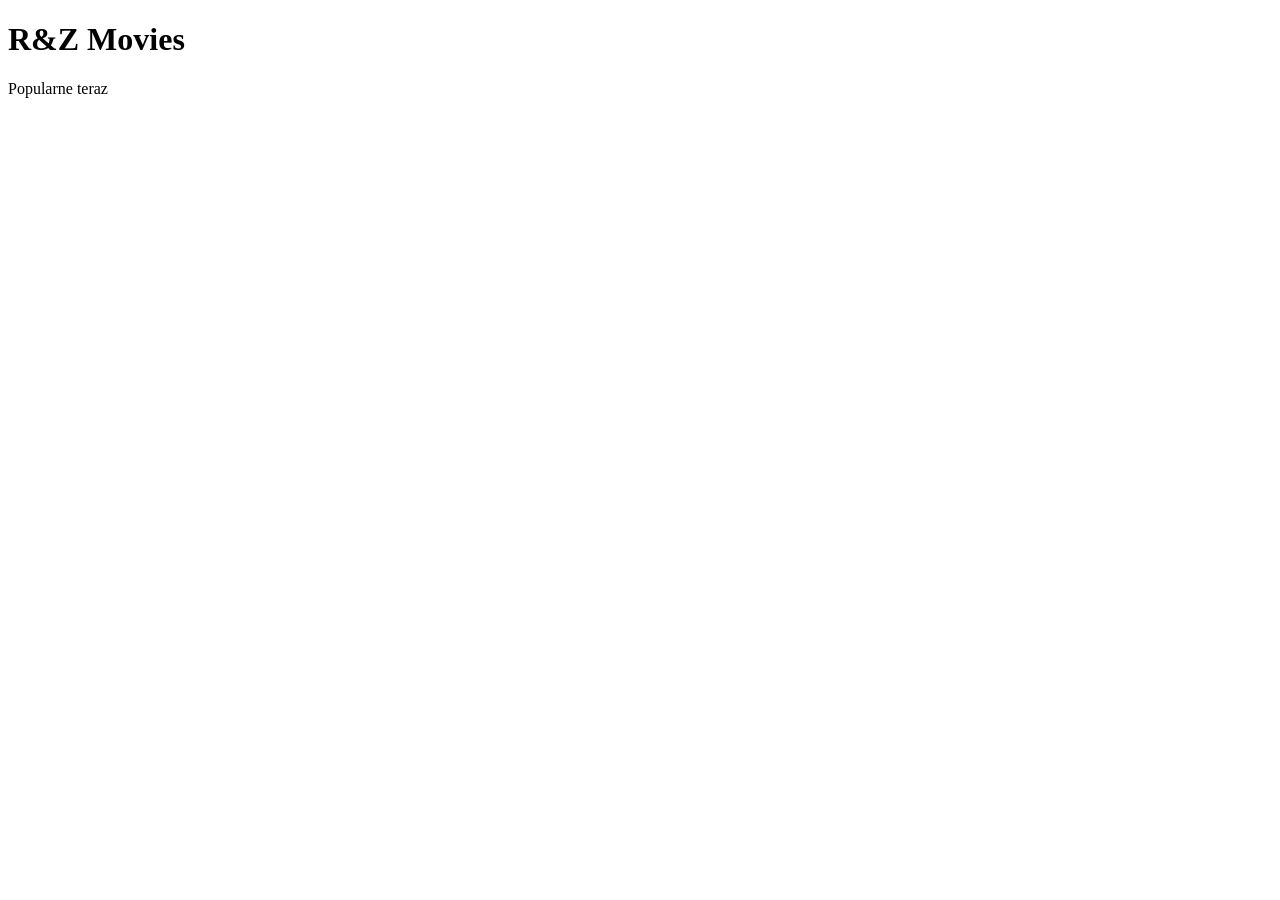
==== index.html @ b8971dea "test" ====
<!DOCTYPE html>
<html lang="pl-PL">
<head>
    <meta charset="UTF-8">
    <meta http-equiv="X-UA-Compatible" content="IE=edge">
    <meta name="viewport" content="width=device-width, initial-scale=1.0">
    <title>R&Z Movies</title>
</head>
<body>
    <h1>R&Z Movies</h1>
    <p>Popularne teraz</p>
</body>
</html>
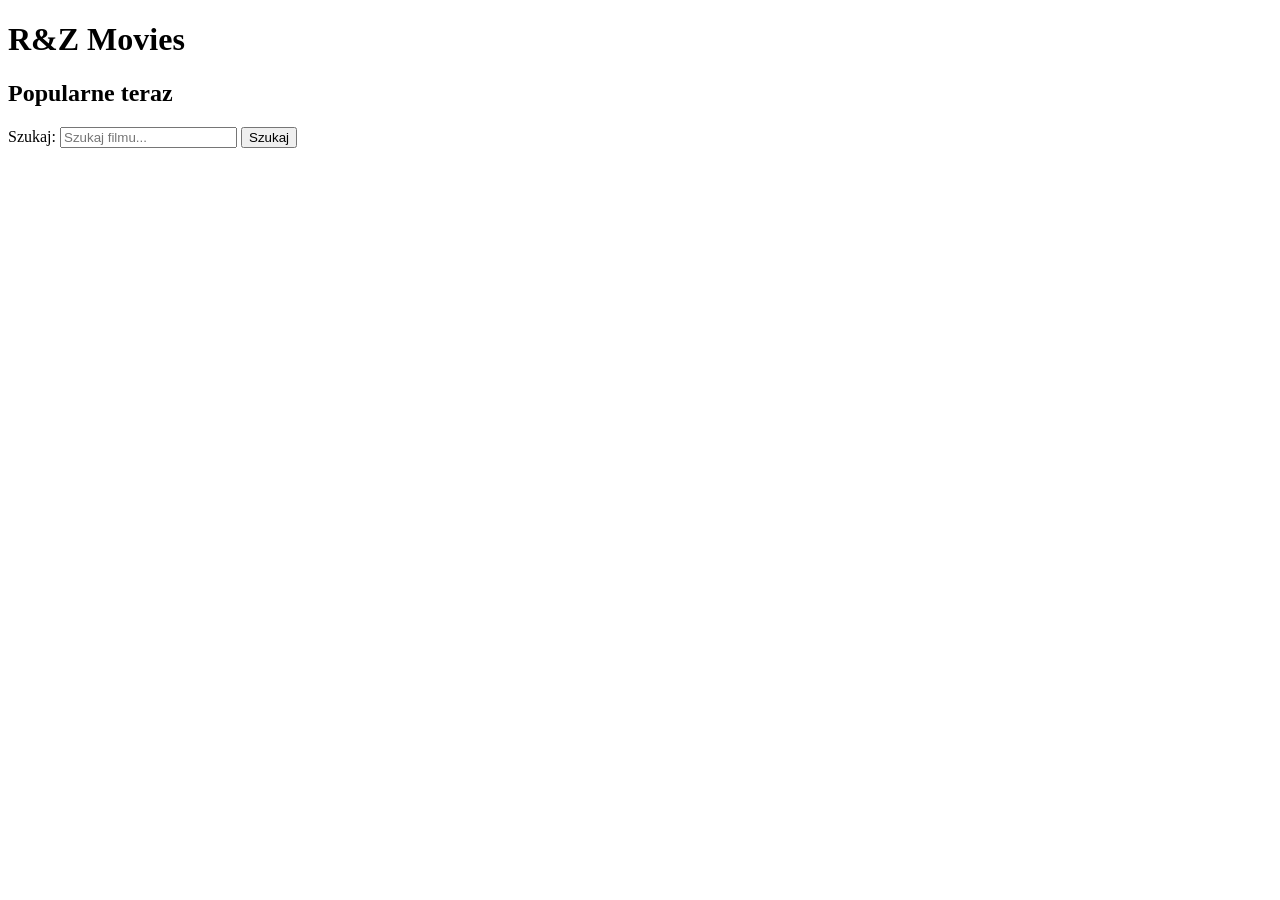
==== commit ec1b88d9: "Dodanie przycisku szukaj" ====
--- a/index.html
+++ b/index.html
@@ -5,9 +5,15 @@
     <meta http-equiv="X-UA-Compatible" content="IE=edge">
     <meta name="viewport" content="width=device-width, initial-scale=1.0">
     <title>R&Z Movies</title>
+    <link rel="stylesheet" href="css/style.css">
 </head>
 <body>
     <h1>R&Z Movies</h1>
-    <p>Popularne teraz</p>
+    <h2>Popularne teraz</h2>
+    <form action="/search" method="get">
+        <label for="search">Szukaj:</label>
+        <input type="search" id="search" name="q" placeholder="Szukaj filmu...">
+        <button type="submit">Szukaj</button>
+</form>
 </body>
 </html>
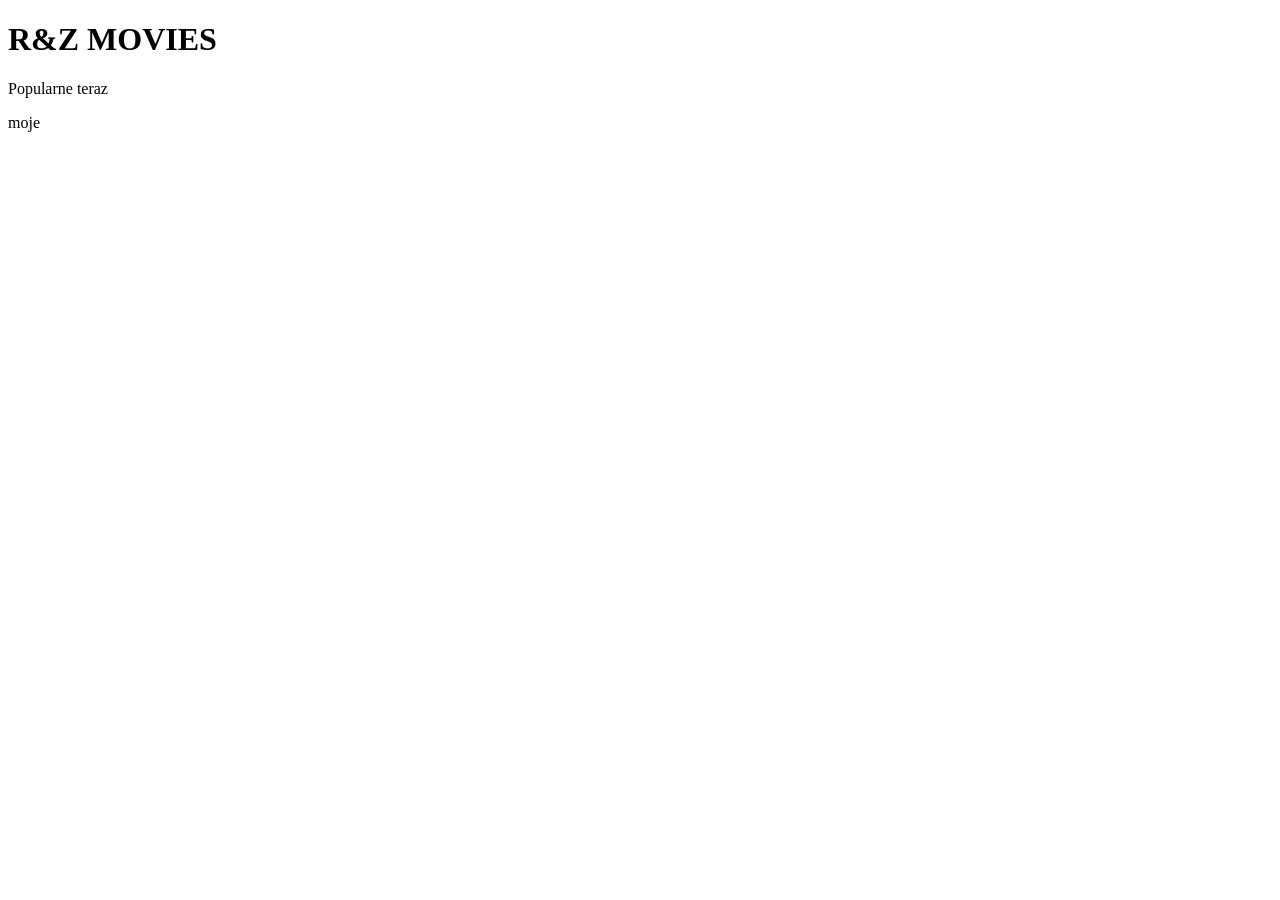
==== commit 2d5df377: "Update index.html" ====
--- a/index.html
+++ b/index.html
@@ -4,16 +4,15 @@
     <meta charset="UTF-8">
     <meta http-equiv="X-UA-Compatible" content="IE=edge">
     <meta name="viewport" content="width=device-width, initial-scale=1.0">
+    <link rel="stylesheet" href="css/style.css">
     <title>R&Z Movies</title>
-    <link rel="stylesheet" href="css/style.css">
 </head>
 <body>
-    <h1>R&Z Movies</h1>
-    <h2>Popularne teraz</h2>
-    <form action="/search" method="get">
-        <label for="search">Szukaj:</label>
-        <input type="search" id="search" name="q" placeholder="Szukaj filmu...">
-        <button type="submit">Szukaj</button>
-</form>
+    <h1>R&Z MOVIES</h1> 
+    <p>Popularne teraz</p>
+    <p>moje</p>
+    
+    
+
 </body>
 </html>
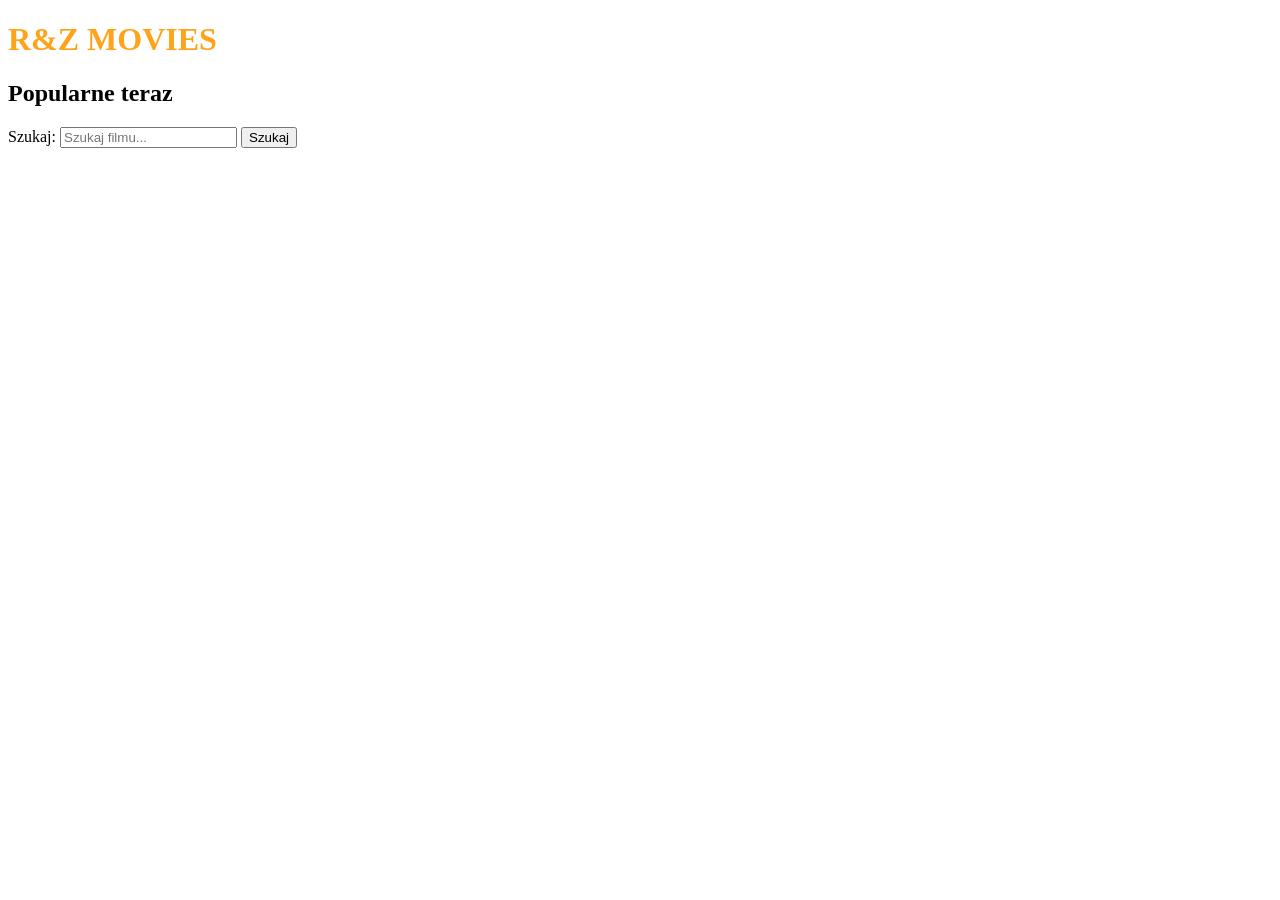
==== commit 7405f5b1: "Merge branch 'main' into Dawid" ====
--- a/index.html
+++ b/index.html
@@ -6,13 +6,15 @@
     <meta name="viewport" content="width=device-width, initial-scale=1.0">
     <link rel="stylesheet" href="css/style.css">
     <title>R&Z Movies</title>
+    <link rel="stylesheet" href="css/style.css">
 </head>
 <body>
     <h1>R&Z MOVIES</h1> 
-    <p>Popularne teraz</p>
-    <p>moje</p>
-    
-    
-
+    <h2>Popularne teraz</h2>
+    <form action="/search" method="get">
+        <label for="search">Szukaj:</label>
+        <input type="search" id="search" name="q" placeholder="Szukaj filmu...">
+        <button type="submit">Szukaj</button>
+</form>
 </body>
 </html>
--- a/css/style.css
+++ b/css/style.css
@@ -0,0 +1,4 @@
+h1{
+    color: rgba(255, 163, 26);
+    
+}
--- a/css/style.css
+++ b/css/style.css
@@ -0,0 +1,4 @@
+h1{
+    color: rgba(255, 163, 26);
+    
+}
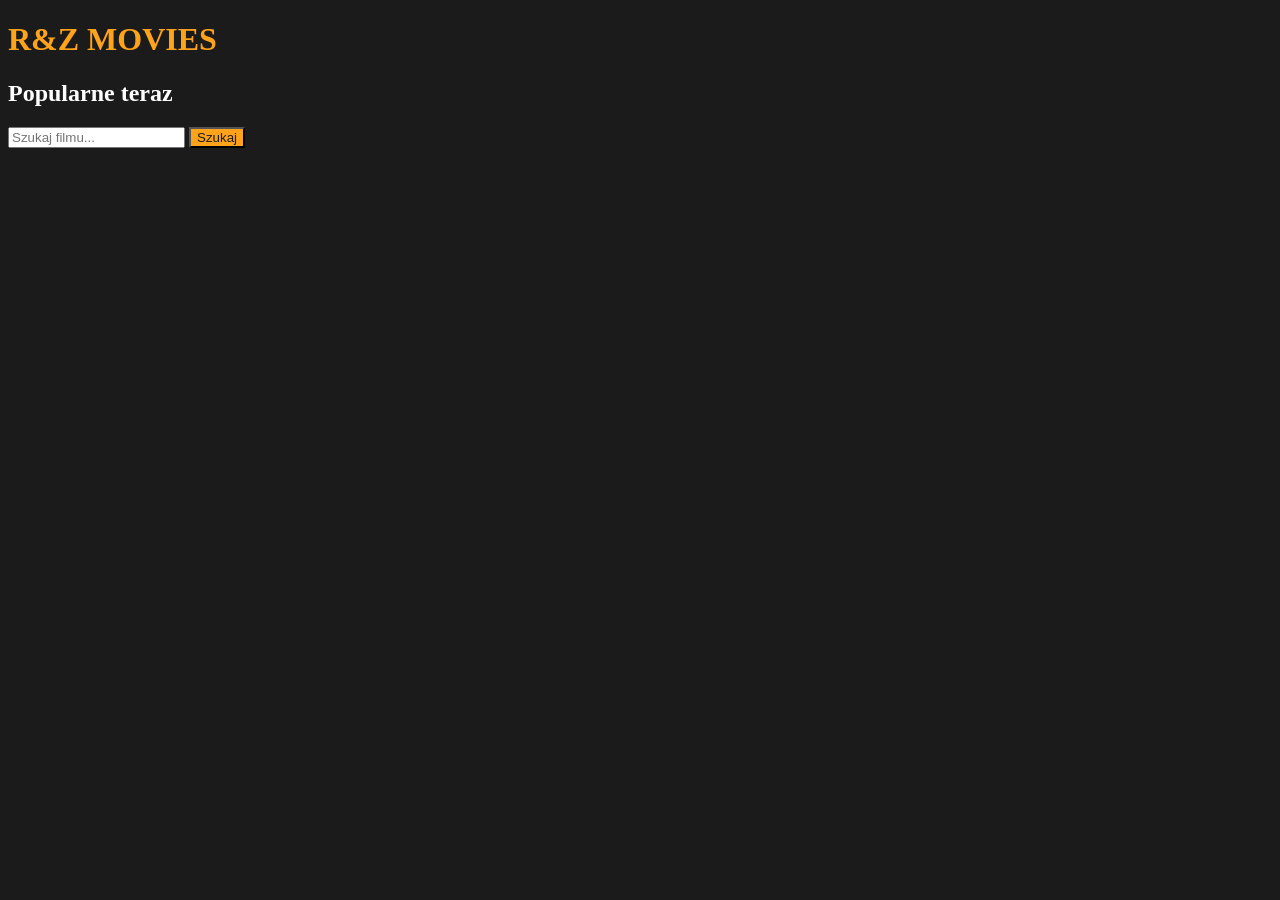
==== commit 8419fbbb: "zmiany 3" ====
--- a/index.html
+++ b/index.html
@@ -12,7 +12,6 @@
     <h1>R&Z MOVIES</h1> 
     <h2>Popularne teraz</h2>
     <form action="/search" method="get">
-        <label for="search">Szukaj:</label>
         <input type="search" id="search" name="q" placeholder="Szukaj filmu...">
         <button type="submit">Szukaj</button>
 </form>
--- a/css/style.css
+++ b/css/style.css
@@ -1,4 +1,16 @@
 h1{
     color: rgba(255, 163, 26);
-    
+}
+h2{
+    color: white;
+}
+button{
+    background-color:rgba(255, 163, 26) ;
+    color:rgba(27,27,27) ;
+}
+form{
+    align-items: right;
+}
+body{
+    background-color: rgba(27,27,27);
 }
--- a/css/style.css
+++ b/css/style.css
@@ -1,4 +1,16 @@
 h1{
     color: rgba(255, 163, 26);
-    
+}
+h2{
+    color: white;
+}
+button{
+    background-color:rgba(255, 163, 26) ;
+    color:rgba(27,27,27) ;
+}
+form{
+    align-items: right;
+}
+body{
+    background-color: rgba(27,27,27);
 }
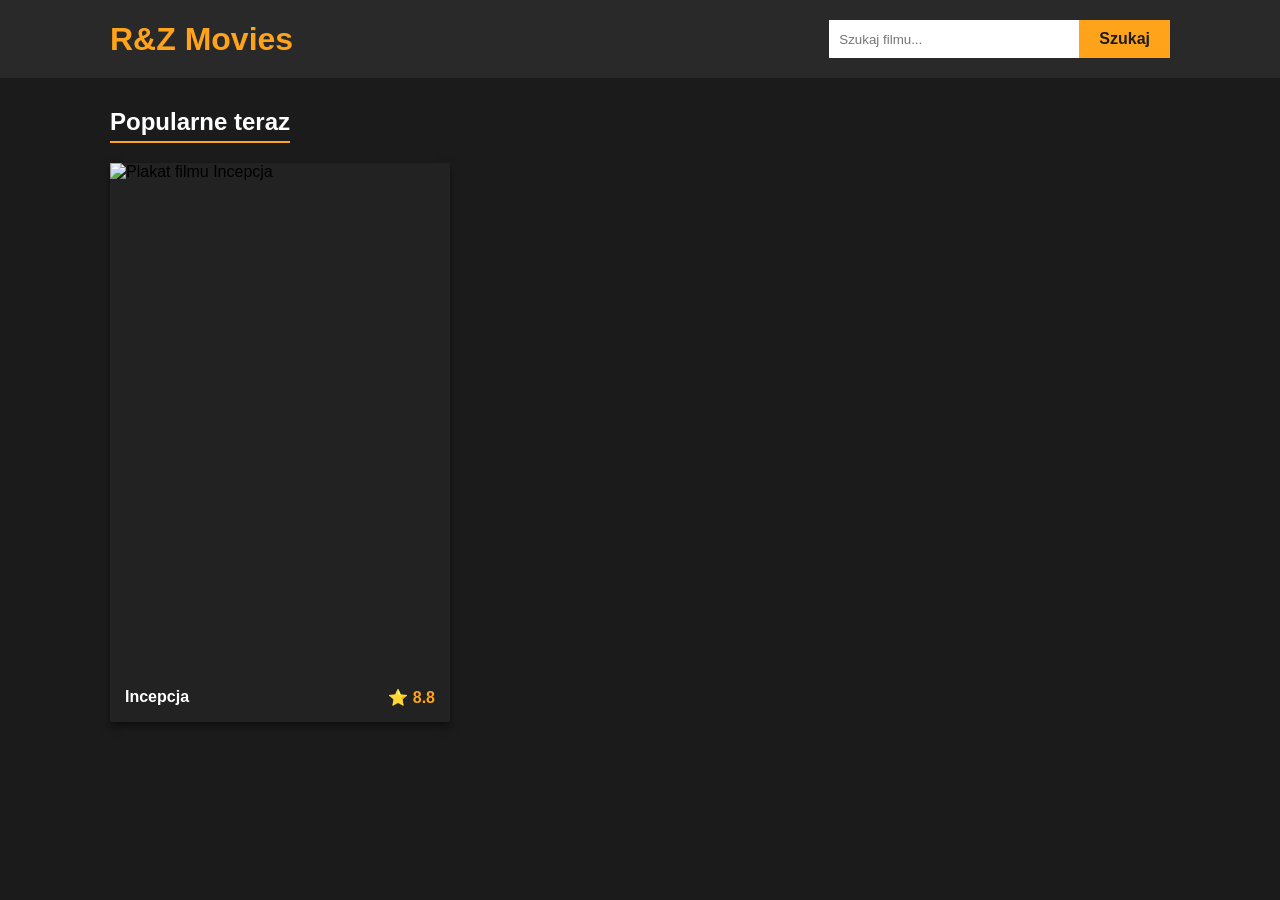
==== commit 612049da: "Duze zmiany" ====
--- a/index.html
+++ b/index.html
@@ -6,14 +6,31 @@
     <meta name="viewport" content="width=device-width, initial-scale=1.0">
     <link rel="stylesheet" href="css/style.css">
     <title>R&Z Movies</title>
-    <link rel="stylesheet" href="css/style.css">
 </head>
 <body>
-    <h1>R&Z MOVIES</h1> 
-    <h2>Popularne teraz</h2>
-    <form action="/search" method="get">
-        <input type="search" id="search" name="q" placeholder="Szukaj filmu...">
-        <button type="submit">Szukaj</button>
-</form>
+    <header class="top-bar">
+        <div class="container header-flex">
+            <h1>R&Z Movies</h1> 
+            
+            <form action="/search" method="get" class="search-form">
+                <input type="text" id="search" name="q" placeholder="Szukaj filmu...">
+                <button type="submit">Szukaj</button>
+            </form>
+        </div>
+    </header>
+
+    <main class="container">
+        <h2>Popularne teraz</h2>
+
+        <div class="grid-container">
+            <article class="movie-card">
+                <img src="" alt="Plakat filmu Incepcja">
+                <div class="movie-info">
+                    <h3>Incepcja</h3>
+                    <span class="rating">⭐ 8.8</span>
+                </div>
+            </article>
+        </div>
+    </main>
 </body>
 </html>
--- a/css/style.css
+++ b/css/style.css
@@ -1,16 +1,110 @@
+* {
+    margin: 0;
+    padding: 0;
+    box-sizing: border-box; 
+}
+img{
+    display: block;
+    max-width: 100%;
+}
+
+body{
+    background-color: rgba(27,27,27);
+    font-family: "Helvetica Neue", Helvetica, Arial, sans-serif;
+}
+
+.container {
+    max-width: 1100px; 
+    margin: 0 auto; 
+    padding: 0 20px;
+}
+
 h1{
     color: rgba(255, 163, 26);
 }
-h2{
+
+
+.top-bar {
+    background-color: rgba(41,41,41);
+    padding: 20px 0;
+    margin-bottom: 30px; 
+}
+
+.header-flex {
+    display: flex; 
+    justify-content: space-between; 
+    align-items: center; 
+}
+
+
+.search-form {
+    display: flex;
+}
+
+
+.search-form input {
+    padding: 10px;
+    width: 250px;
+    border: none;
+    outline: none;
+}
+
+
+.search-form button {
+    background-color: rgba(255, 163, 26);
+    color: rgba(27,27,27);
+    border: none; 
+    padding: 10px 20px; 
+    font-size: 16px;
+    font-weight: bold;
+    cursor: pointer;
+}
+
+h2 {
+    color: white;
+    display: inline-block; 
+    border-bottom: 2px solid rgba(255, 163, 26); 
+    padding-bottom: 5px; 
+    margin-bottom: 20px;
+}
+
+
+.grid-container {
+    display: grid; 
+    grid-template-columns: repeat(3, 1fr); 
+    gap: 20px; 
+}
+
+
+.movie-card {
+    background-color: #222;
+    display: flex;  
+    flex-direction: column; 
+    box-shadow: 0 4px 8px rgba(0,0,0,0.5); 
+    transition: 0.2s; 
+    cursor: pointer;
+}
+.movie-card:hover{
+    box-shadow: 0 12px 24px rgba(0,0,0,0.9);
+    transform: scale(1.05);
+}
+
+.movie-card img {
+    aspect-ratio: 2 / 3; 
+}
+
+.movie-info {
+    display: flex; 
+    justify-content: space-between; 
+    padding: 15px;
+}
+
+.movie-info h3 {
+    font-size: 16px;
     color: white;
 }
-button{
-    background-color:rgba(255, 163, 26) ;
-    color:rgba(27,27,27) ;
-}
-form{
-    align-items: right;
-}
-body{
-    background-color: rgba(27,27,27);
+
+.rating {
+    color: rgba(255, 163, 26);
+    font-weight: bold;
 }
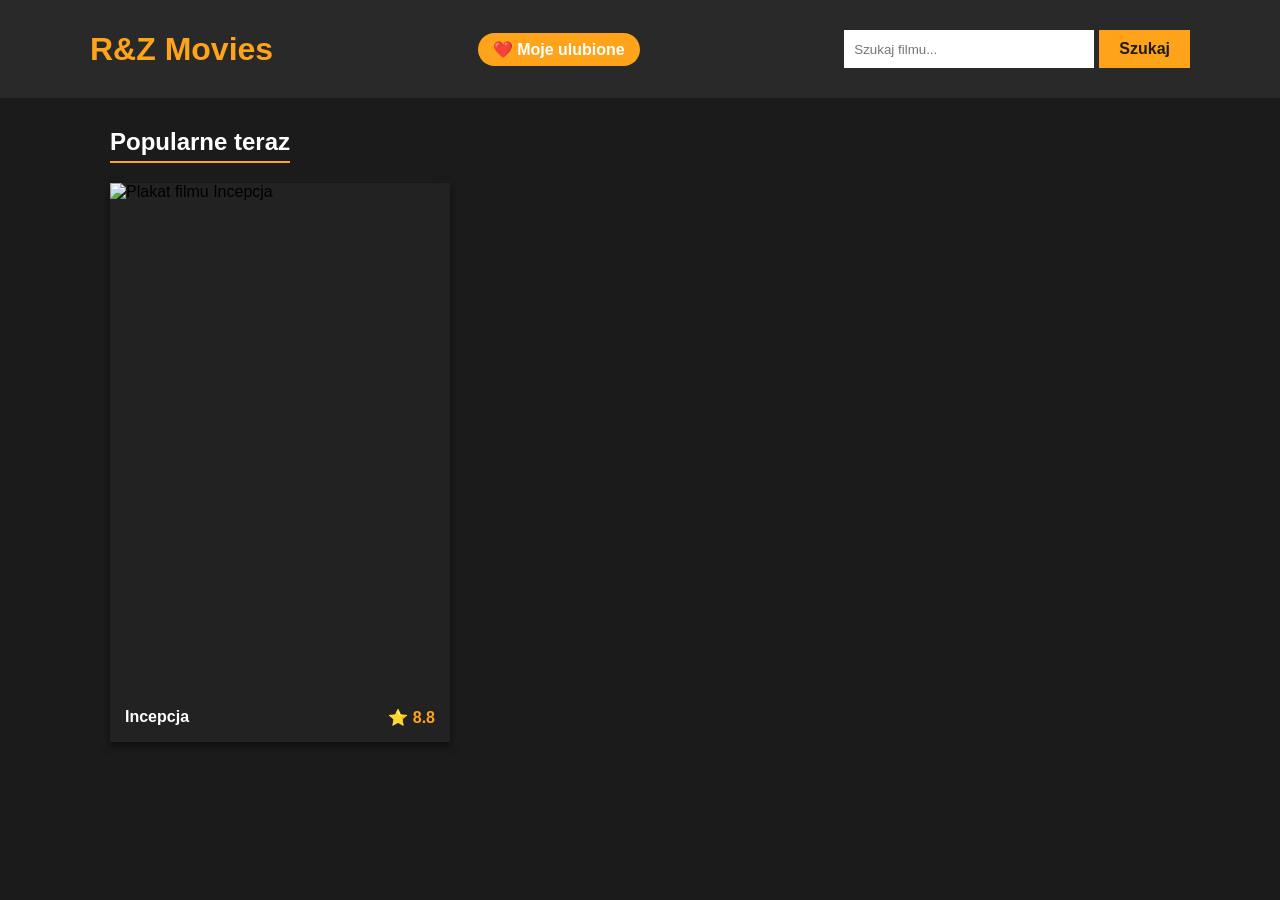
==== commit 627e5e4d: "dodanie ulubionych" ====
--- a/index.html
+++ b/index.html
@@ -11,6 +11,9 @@
     <header class="top-bar">
         <div class="container header-flex">
             <h1>R&Z Movies</h1> 
+            <nav class="main-nav">
+                <a href="ulubione.html" class="fav-link">❤️ Moje ulubione</a>
+            </nav>
             
             <form action="/search" method="get" class="search-form">
                 <input type="text" id="search" name="q" placeholder="Szukaj filmu...">
--- a/css/style.css
+++ b/css/style.css
@@ -107,4 +107,35 @@
 .rating {
     color: rgba(255, 163, 26);
     font-weight: bold;
+}
+.header-flex {
+    display: flex;
+    align-items: center;
+    justify-content: space-between;
+    padding: 10px 0;
+}
+
+.main-nav {
+    margin: 0 20px;
+}
+
+.fav-link {
+    text-decoration: none;
+    color: white;
+    cursor: pointer;
+    background-color: rgba(255, 163, 26);
+    padding: 8px 15px;
+    border-radius: 20px;
+    font-weight: bold;
+    transition: background 0.3s;
+}
+
+.fav-link:hover {
+    background-color: rgba(255, 163, 26); 
+}
+
+
+.search-form {
+    display: flex;
+    gap: 5px;
 }
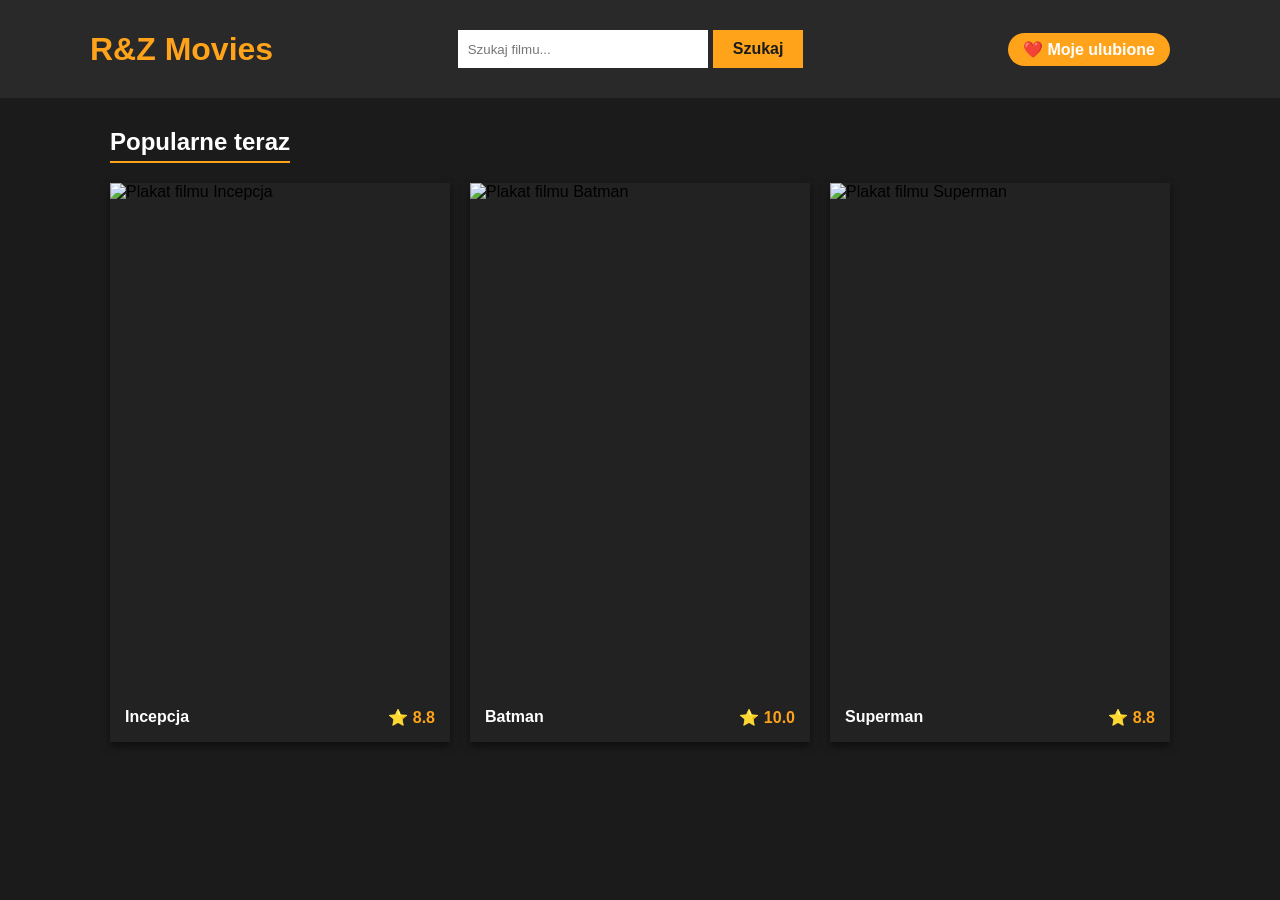
==== commit 5a1a62b1: "zdjecia i uklad" ====
--- a/index.html
+++ b/index.html
@@ -27,9 +27,23 @@
 
         <div class="grid-container">
             <article class="movie-card">
-                <img src="" alt="Plakat filmu Incepcja">
+                <img src="https://picsum.photos/id/1/200/300" alt="Plakat filmu Incepcja">
                 <div class="movie-info">
                     <h3>Incepcja</h3>
+                    <span class="rating">⭐ 8.8</span>
+                </div>
+            </article>
+            <article class="movie-card">
+                <img src="https://picsum.photos/id/2/200/300" alt="Plakat filmu Batman">
+                <div class="movie-info">
+                    <h3>Batman</h3>
+                    <span class="rating">⭐ 10.0</span>
+                </div>
+            </article>
+            <article class="movie-card">
+                <img src="https://picsum.photos/id/3/200/300" alt="Plakat filmu Superman">
+                <div class="movie-info">
+                    <h3>Superman</h3>
                     <span class="rating">⭐ 8.8</span>
                 </div>
             </article>
--- a/css/style.css
+++ b/css/style.css
@@ -10,7 +10,7 @@
 
 body{
     background-color: rgba(27,27,27);
-    font-family: "Helvetica Neue", Helvetica, Arial, sans-serif;
+    font-family: Helvetica;
 }
 
 .container {
@@ -30,6 +30,10 @@
     margin-bottom: 30px; 
 }
 
+.top-bar h1{
+    order: 1;
+}
+
 .header-flex {
     display: flex; 
     justify-content: space-between; 
@@ -46,7 +50,6 @@
     padding: 10px;
     width: 250px;
     border: none;
-    outline: none;
 }
 
 
@@ -117,6 +120,7 @@
 
 .main-nav {
     margin: 0 20px;
+    order: 3;
 }
 
 .fav-link {
@@ -138,4 +142,5 @@
 .search-form {
     display: flex;
     gap: 5px;
-}+    order: 2;
+}
